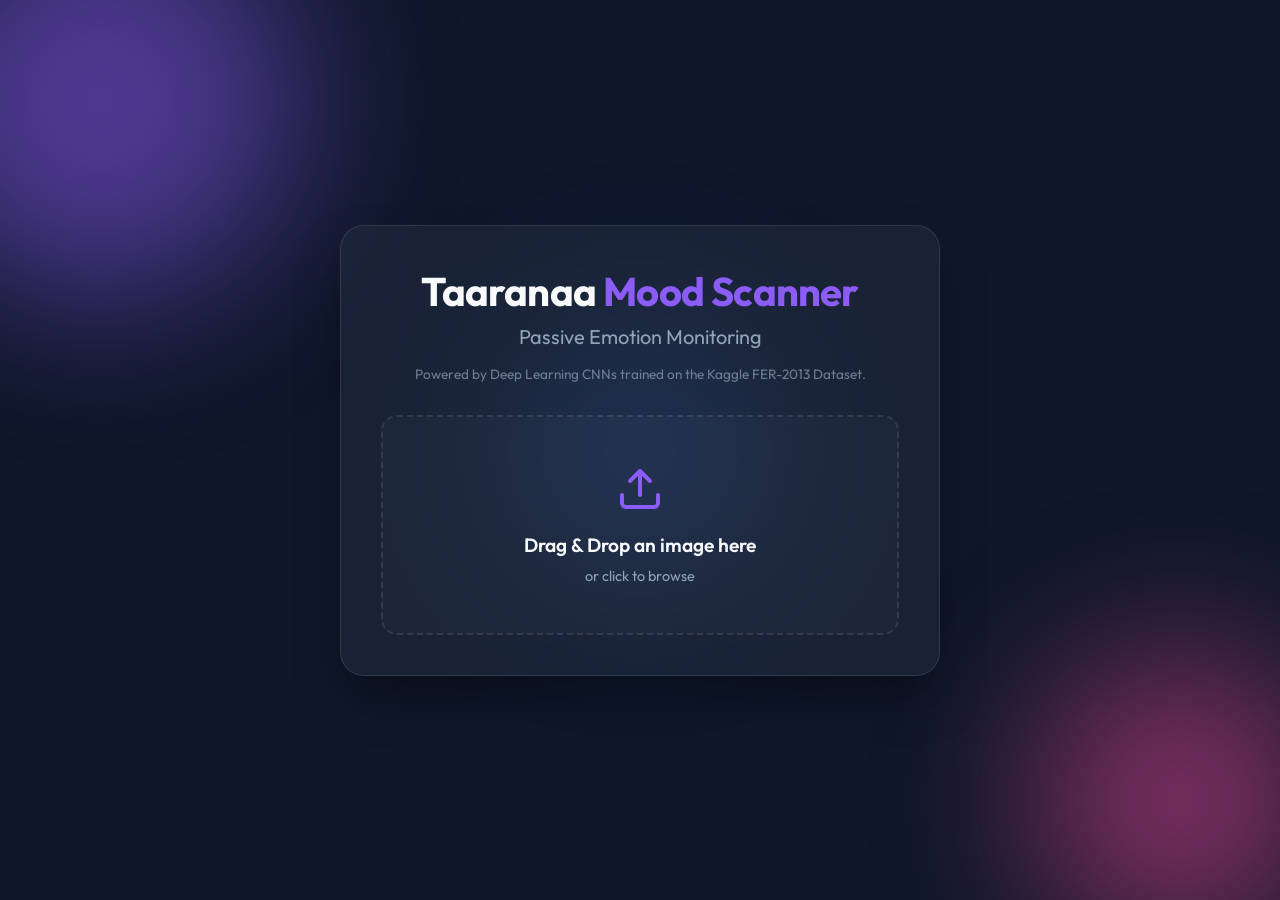
==== static/index.html @ fa47b101 "FIRST commit" ====
<!DOCTYPE html>
<html lang="en">
<head>
    <meta charset="UTF-8">
    <meta name="viewport" content="width=device-width, initial-scale=1.0">
    <title>Taaranaa Mood Scanner</title>
    <link href="https://fonts.googleapis.com/css2?family=Outfit:wght@300;400;600;700&display=swap" rel="stylesheet">
    <link rel="stylesheet" href="styles.css">
</head>
<body>
    <div class="background-orbs">
        <div class="orb orb-1"></div>
        <div class="orb orb-2"></div>
        <div class="orb orb-3"></div>
    </div>

    <div class="container glass-panel">
        <header>
            <h1>Taaranaa <span>Mood Scanner</span></h1>
            <p class="subtitle">Passive Emotion Monitoring</p>
            <p class="caption">Powered by Deep Learning CNNs trained on the Kaggle FER-2013 Dataset.</p>
        </header>

        <main>
            <div class="upload-zone" id="uploadZone">
                <input type="file" id="fileInput" accept="image/jpeg, image/png, image/jpg" hidden>
                <div class="upload-content">
                    <svg xmlns="http://www.w3.org/2000/svg" width="48" height="48" viewBox="0 0 24 24" fill="none" stroke="currentColor" stroke-width="2" stroke-linecap="round" stroke-linejoin="round" class="upload-icon"><path d="M21 15v4a2 2 0 0 1-2 2H5a2 2 0 0 1-2-2v-4"></path><polyline points="17 8 12 3 7 8"></polyline><line x1="12" y1="3" x2="12" y2="15"></line></svg>
                    <p>Drag & Drop an image here</p>
                    <span>or click to browse</span>
                </div>
                <img id="imagePreview" class="image-preview hidden" alt="Preview">
            </div>

            <div class="loader hidden" id="loader">
                <div class="spinner"></div>
                <p>Analyzing emotion...</p>
            </div>

            <div class="result-container hidden" id="resultContainer">
                <h2>Detected Emotion:</h2>
                <div class="emotion-badge" id="emotionBadge">Unknown</div>
                
                <button class="toggle-btn" id="toggleBreakdownBtn">View Breakdown</button>
                
                <div class="breakdown-container hidden" id="breakdownContainer">
                    <div class="chart-wrapper" id="chartWrapper">
                        <!-- Bars injected by JS -->
                    </div>
                </div>
            </div>
            
            <div class="error-container hidden" id="errorContainer">
                <p id="errorMessage"></p>
            </div>
        </main>
    </div>

    <script src="script.js"></script>
</body>
</html>
---- static/styles.css ----
:root {
    --primary: #8b5cf6;
    --primary-hover: #7c3aed;
    --bg-color: #0f172a;
    --panel-bg: rgba(30, 41, 59, 0.7);
    --text-main: #f8fafc;
    --text-muted: #94a3b8;
    --border-color: rgba(255, 255, 255, 0.1);
    --success: #10b981;
    --danger: #ef4444;
}

* {
    box-sizing: border-box;
    margin: 0;
    padding: 0;
    font-family: 'Outfit', sans-serif;
}

body {
    background-color: var(--bg-color);
    color: var(--text-main);
    min-height: 100vh;
    display: flex;
    justify-content: center;
    align-items: center;
    overflow-x: hidden;
    position: relative;
}

/* Background Animations */
.background-orbs {
    position: fixed;
    top: 0; left: 0; width: 100vw; height: 100vh;
    z-index: -1;
    overflow: hidden;
}

.orb {
    position: absolute;
    border-radius: 50%;
    filter: blur(80px);
    opacity: 0.5;
    animation: float 20s infinite ease-in-out alternate;
}

.orb-1 {
    width: 400px; height: 400px;
    background: #8b5cf6;
    top: -100px; left: -100px;
}

.orb-2 {
    width: 300px; height: 300px;
    background: #ec4899;
    bottom: -50px; right: -50px;
    animation-delay: -5s;
}

.orb-3 {
    width: 250px; height: 250px;
    background: #3b82f6;
    top: 50%; left: 50%;
    transform: translate(-50%, -50%);
    animation-delay: -10s;
}

@keyframes float {
    0% { transform: translate(0, 0) scale(1); }
    100% { transform: translate(50px, 50px) scale(1.1); }
}

/* Glass Panel */
.container {
    width: 90%;
    max-width: 600px;
    margin: 2rem;
    padding: 2.5rem;
    border-radius: 24px;
    background: var(--panel-bg);
    backdrop-filter: blur(16px);
    -webkit-backdrop-filter: blur(16px);
    border: 1px solid var(--border-color);
    box-shadow: 0 25px 50px -12px rgba(0, 0, 0, 0.5);
    z-index: 10;
}

header {
    text-align: center;
    margin-bottom: 2rem;
}

h1 {
    font-size: 2.5rem;
    font-weight: 700;
    margin-bottom: 0.5rem;
    letter-spacing: -0.02em;
}

h1 span {
    color: var(--primary);
}

.subtitle {
    font-size: 1.25rem;
    color: var(--text-muted);
    margin-bottom: 1rem;
}

.caption {
    font-size: 0.85rem;
    color: var(--text-muted);
    opacity: 0.7;
}

/* Upload Zone */
.upload-zone {
    border: 2px dashed var(--border-color);
    border-radius: 16px;
    padding: 3rem 2rem;
    text-align: center;
    cursor: pointer;
    transition: all 0.3s ease;
    position: relative;
    overflow: hidden;
    background: rgba(255, 255, 255, 0.02);
}

.upload-zone:hover {
    border-color: var(--primary);
    background: rgba(139, 92, 246, 0.05);
}

.upload-zone.dragover {
    border-color: var(--primary);
    background: rgba(139, 92, 246, 0.1);
    transform: scale(1.02);
}

.upload-icon {
    color: var(--primary);
    margin-bottom: 1rem;
}

.upload-content p {
    font-size: 1.2rem;
    font-weight: 600;
    margin-bottom: 0.5rem;
}

.upload-content span {
    font-size: 0.9rem;
    color: var(--text-muted);
}

.image-preview {
    max-width: 100%;
    max-height: 300px;
    border-radius: 12px;
    display: block;
    margin: 0 auto;
    object-fit: cover;
    box-shadow: 0 10px 25px rgba(0,0,0,0.3);
}

/* Loader */
.loader {
    text-align: center;
    margin: 2rem 0;
}

.spinner {
    width: 40px;
    height: 40px;
    margin: 0 auto 1rem;
    border: 4px solid rgba(139, 92, 246, 0.2);
    border-top-color: var(--primary);
    border-radius: 50%;
    animation: spin 1s linear infinite;
}

@keyframes spin {
    to { transform: rotate(360deg); }
}

/* Results */
.result-container {
    text-align: center;
    margin-top: 2rem;
    animation: fadeIn 0.5s ease;
}

@keyframes fadeIn {
    from { opacity: 0; transform: translateY(10px); }
    to { opacity: 1; transform: translateY(0); }
}

.result-container h2 {
    font-size: 1.2rem;
    color: var(--text-muted);
    margin-bottom: 0.5rem;
}

.emotion-badge {
    display: inline-block;
    background: linear-gradient(135deg, var(--primary), var(--primary-hover));
    color: white;
    padding: 0.75rem 2rem;
    border-radius: 9999px;
    font-size: 1.5rem;
    font-weight: 700;
    box-shadow: 0 10px 15px -3px rgba(139, 92, 246, 0.3);
    margin-bottom: 1.5rem;
}

.toggle-btn {
    background: transparent;
    border: 1px solid var(--border-color);
    color: var(--text-main);
    padding: 0.5rem 1rem;
    border-radius: 8px;
    cursor: pointer;
    font-weight: 600;
    transition: all 0.2s;
}

.toggle-btn:hover {
    background: rgba(255,255,255,0.05);
}

.breakdown-container {
    margin-top: 1.5rem;
    padding: 1.5rem;
    background: rgba(0,0,0,0.2);
    border-radius: 12px;
}

.chart-row {
    display: flex;
    align-items: center;
    margin-bottom: 0.75rem;
}

.chart-label {
    width: 80px;
    text-align: right;
    padding-right: 1rem;
    font-size: 0.85rem;
    color: var(--text-muted);
    text-transform: capitalize;
}

.chart-bar-container {
    flex: 1;
    height: 8px;
    background: rgba(255,255,255,0.05);
    border-radius: 4px;
    overflow: hidden;
}

.chart-bar {
    height: 100%;
    background: var(--primary);
    border-radius: 4px;
    transition: width 1s cubic-bezier(0.4, 0, 0.2, 1);
    width: 0%;
}

.chart-value {
    width: 50px;
    text-align: right;
    font-size: 0.8rem;
    font-weight: 600;
}

.error-container {
    background: rgba(239, 68, 68, 0.1);
    border: 1px solid rgba(239, 68, 68, 0.3);
    color: var(--danger);
    padding: 1rem;
    border-radius: 8px;
    margin-top: 1rem;
    text-align: center;
}

.hidden {
    display: none !important;
}
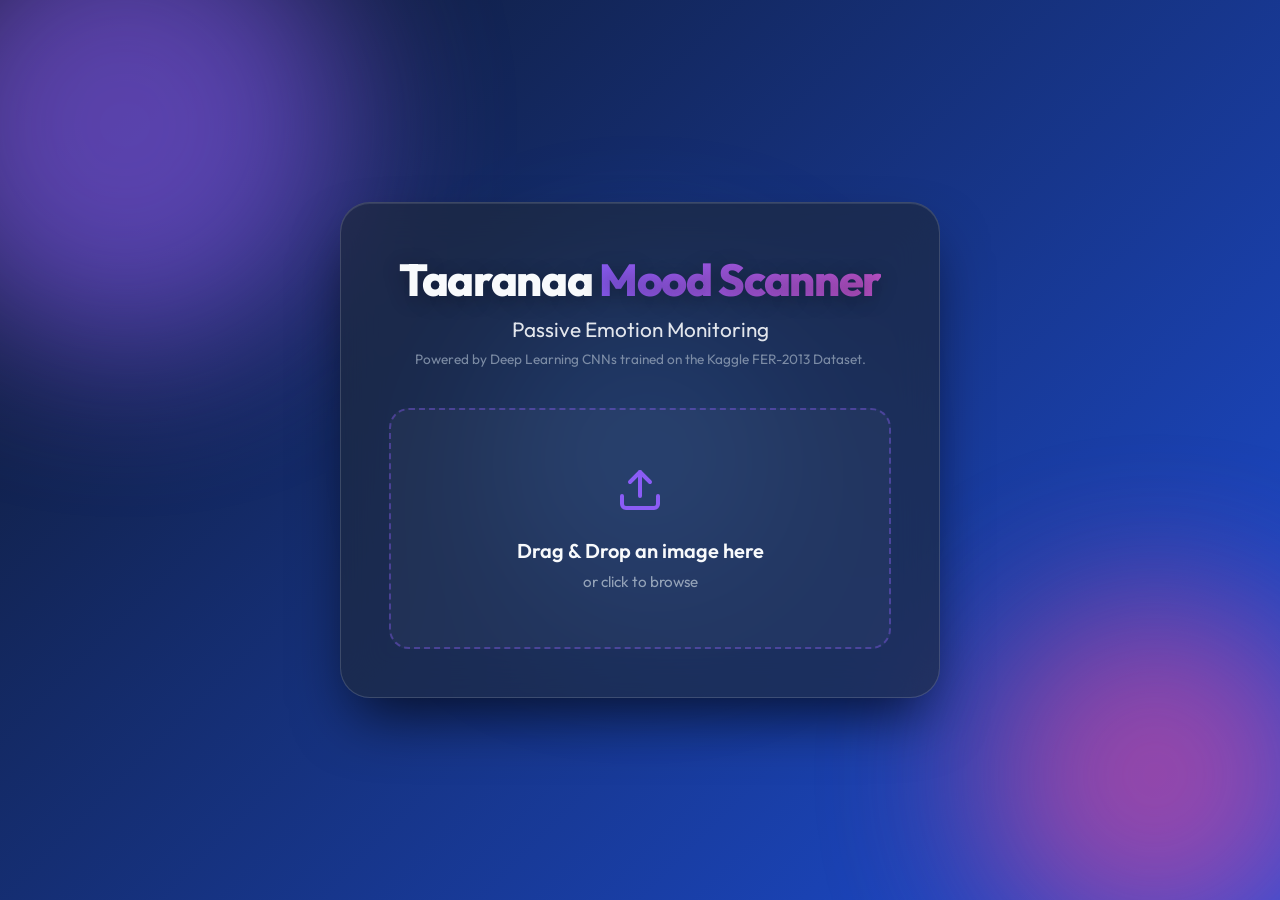
==== commit 19fc7c87: "Migrate to FastAPI with fully animated premium UI" ====
--- a/static/index.html
+++ b/static/index.html
@@ -38,10 +38,10 @@
             </div>
 
             <div class="result-container hidden" id="resultContainer">
-                <h2>Detected Emotion:</h2>
+                <h2>Detected Emotion</h2>
                 <div class="emotion-badge" id="emotionBadge">Unknown</div>
-                
-                <button class="toggle-btn" id="toggleBreakdownBtn">View Breakdown</button>
+                <br>
+                <button class="toggle-btn" id="toggleBreakdownBtn"><span>View Breakdown</span></button>
                 
                 <div class="breakdown-container hidden" id="breakdownContainer">
                     <div class="chart-wrapper" id="chartWrapper">
--- a/static/styles.css
+++ b/static/styles.css
@@ -1,11 +1,13 @@
 :root {
     --primary: #8b5cf6;
     --primary-hover: #7c3aed;
+    --secondary: #3b82f6;
+    --accent: #ec4899;
     --bg-color: #0f172a;
-    --panel-bg: rgba(30, 41, 59, 0.7);
+    --panel-bg: rgba(30, 41, 59, 0.65);
     --text-main: #f8fafc;
     --text-muted: #94a3b8;
-    --border-color: rgba(255, 255, 255, 0.1);
+    --border-color: rgba(255, 255, 255, 0.15);
     --success: #10b981;
     --danger: #ef4444;
 }
@@ -26,6 +28,16 @@
     align-items: center;
     overflow-x: hidden;
     position: relative;
+    /* Continuous background gradient animation */
+    background: linear-gradient(-45deg, #0f172a, #4c1d95, #1e1b4b, #1d4ed8, #0f172a);
+    background-size: 400% 400%;
+    animation: gradientBG 8s ease infinite;
+}
+
+@keyframes gradientBG {
+    0% { background-position: 0% 50%; }
+    50% { background-position: 100% 50%; }
+    100% { background-position: 0% 50%; }
 }
 
 /* Background Animations */
@@ -34,40 +46,45 @@
     top: 0; left: 0; width: 100vw; height: 100vh;
     z-index: -1;
     overflow: hidden;
+    pointer-events: none;
 }
 
 .orb {
     position: absolute;
     border-radius: 50%;
     filter: blur(80px);
-    opacity: 0.5;
+    opacity: 0.6;
     animation: float 20s infinite ease-in-out alternate;
 }
 
 .orb-1 {
-    width: 400px; height: 400px;
-    background: #8b5cf6;
+    width: 450px; height: 450px;
+    background: var(--primary);
     top: -100px; left: -100px;
 }
 
 .orb-2 {
-    width: 300px; height: 300px;
-    background: #ec4899;
+    width: 350px; height: 350px;
+    background: var(--accent);
     bottom: -50px; right: -50px;
     animation-delay: -5s;
+    animation-duration: 25s;
 }
 
 .orb-3 {
-    width: 250px; height: 250px;
-    background: #3b82f6;
+    width: 300px; height: 300px;
+    background: var(--secondary);
     top: 50%; left: 50%;
     transform: translate(-50%, -50%);
     animation-delay: -10s;
+    animation-duration: 18s;
 }
 
 @keyframes float {
-    0% { transform: translate(0, 0) scale(1); }
-    100% { transform: translate(50px, 50px) scale(1.1); }
+    0% { transform: translate(0, 0) scale(1) rotate(0deg); }
+    33% { transform: translate(50px, -50px) scale(1.1) rotate(10deg); }
+    66% { transform: translate(-30px, 40px) scale(0.9) rotate(-10deg); }
+    100% { transform: translate(40px, 60px) scale(1.15) rotate(5deg); }
 }
 
 /* Glass Panel */
@@ -75,212 +92,338 @@
     width: 90%;
     max-width: 600px;
     margin: 2rem;
-    padding: 2.5rem;
-    border-radius: 24px;
+    padding: 3rem;
+    border-radius: 30px;
     background: var(--panel-bg);
-    backdrop-filter: blur(16px);
-    -webkit-backdrop-filter: blur(16px);
+    backdrop-filter: blur(20px);
+    -webkit-backdrop-filter: blur(20px);
     border: 1px solid var(--border-color);
-    box-shadow: 0 25px 50px -12px rgba(0, 0, 0, 0.5);
+    box-shadow: 0 30px 60px -15px rgba(0, 0, 0, 0.7), inset 0 1px 0 rgba(255,255,255,0.1);
     z-index: 10;
+    transform: translateY(0);
+    animation: slideUp 0.8s cubic-bezier(0.16, 1, 0.3, 1) forwards;
+}
+
+@keyframes slideUp {
+    from { opacity: 0; transform: translateY(40px); }
+    to { opacity: 1; transform: translateY(0); }
 }
 
 header {
     text-align: center;
-    margin-bottom: 2rem;
+    margin-bottom: 2.5rem;
 }
 
 h1 {
-    font-size: 2.5rem;
-    font-weight: 700;
+    font-size: 2.8rem;
+    font-weight: 800;
     margin-bottom: 0.5rem;
-    letter-spacing: -0.02em;
+    letter-spacing: -0.03em;
+    text-shadow: 0 4px 20px rgba(0,0,0,0.3);
 }
 
 h1 span {
-    color: var(--primary);
+    background: linear-gradient(to right, var(--primary), var(--accent));
+    -webkit-background-clip: text;
+    -webkit-text-fill-color: transparent;
+    animation: shimmer 3s infinite linear;
+    background-size: 200% auto;
+}
+
+@keyframes shimmer {
+    to { background-position: 200% center; }
 }
 
 .subtitle {
-    font-size: 1.25rem;
-    color: var(--text-muted);
-    margin-bottom: 1rem;
+    font-size: 1.3rem;
+    color: var(--text-main);
+    opacity: 0.9;
+    margin-bottom: 0.5rem;
 }
 
 .caption {
     font-size: 0.85rem;
     color: var(--text-muted);
-    opacity: 0.7;
+    opacity: 0.8;
 }
 
 /* Upload Zone */
 .upload-zone {
-    border: 2px dashed var(--border-color);
-    border-radius: 16px;
-    padding: 3rem 2rem;
+    border: 2px dashed rgba(139, 92, 246, 0.4);
+    border-radius: 20px;
+    padding: 3.5rem 2rem;
     text-align: center;
     cursor: pointer;
-    transition: all 0.3s ease;
+    transition: all 0.4s cubic-bezier(0.4, 0, 0.2, 1);
     position: relative;
     overflow: hidden;
-    background: rgba(255, 255, 255, 0.02);
+    background: rgba(255, 255, 255, 0.03);
 }
 
 .upload-zone:hover {
     border-color: var(--primary);
-    background: rgba(139, 92, 246, 0.05);
+    background: rgba(139, 92, 246, 0.08);
+    transform: translateY(-4px);
+    box-shadow: 0 10px 25px rgba(139, 92, 246, 0.2);
 }
 
 .upload-zone.dragover {
-    border-color: var(--primary);
-    background: rgba(139, 92, 246, 0.1);
-    transform: scale(1.02);
+    border-color: var(--accent);
+    background: rgba(236, 72, 153, 0.1);
+    transform: scale(1.03) translateY(-4px);
+    box-shadow: 0 15px 30px rgba(236, 72, 153, 0.3);
 }
 
 .upload-icon {
     color: var(--primary);
-    margin-bottom: 1rem;
+    margin-bottom: 1.2rem;
+    transition: transform 0.4s ease;
+}
+
+.upload-zone:hover .upload-icon {
+    transform: translateY(-5px) scale(1.1);
+    color: var(--accent);
 }
 
 .upload-content p {
-    font-size: 1.2rem;
+    font-size: 1.25rem;
     font-weight: 600;
     margin-bottom: 0.5rem;
 }
 
 .upload-content span {
-    font-size: 0.9rem;
+    font-size: 0.95rem;
     color: var(--text-muted);
 }
 
 .image-preview {
     max-width: 100%;
-    max-height: 300px;
-    border-radius: 12px;
+    max-height: 350px;
+    border-radius: 16px;
     display: block;
     margin: 0 auto;
     object-fit: cover;
-    box-shadow: 0 10px 25px rgba(0,0,0,0.3);
+    box-shadow: 0 15px 35px rgba(0,0,0,0.4);
+    transition: all 0.5s cubic-bezier(0.16, 1, 0.3, 1);
+    transform: scale(0.95);
+    opacity: 0;
+}
+
+.image-preview.loaded {
+    transform: scale(1);
+    opacity: 1;
+}
+
+.image-preview:hover {
+    transform: scale(1.02) translateY(-5px);
+    box-shadow: 0 20px 40px rgba(0,0,0,0.5), 0 0 20px rgba(139, 92, 246, 0.3);
 }
 
 /* Loader */
 .loader {
     text-align: center;
-    margin: 2rem 0;
+    margin: 3rem 0;
+    animation: fadeIn 0.3s ease;
 }
 
 .spinner {
-    width: 40px;
-    height: 40px;
-    margin: 0 auto 1rem;
-    border: 4px solid rgba(139, 92, 246, 0.2);
+    width: 50px;
+    height: 50px;
+    margin: 0 auto 1.5rem;
+    border: 4px solid rgba(139, 92, 246, 0.1);
     border-top-color: var(--primary);
+    border-left-color: var(--accent);
     border-radius: 50%;
-    animation: spin 1s linear infinite;
+    animation: spin 1s cubic-bezier(0.68, -0.55, 0.265, 1.55) infinite;
 }
 
 @keyframes spin {
-    to { transform: rotate(360deg); }
+    0% { transform: rotate(0deg); }
+    100% { transform: rotate(360deg); }
 }
 
 /* Results */
 .result-container {
     text-align: center;
-    margin-top: 2rem;
-    animation: fadeIn 0.5s ease;
-}
-
-@keyframes fadeIn {
-    from { opacity: 0; transform: translateY(10px); }
-    to { opacity: 1; transform: translateY(0); }
+    margin-top: 2.5rem;
+    animation: popIn 0.6s cubic-bezier(0.16, 1, 0.3, 1) forwards;
+    opacity: 0;
+    transform: scale(0.9) translateY(20px);
+}
+
+@keyframes popIn {
+    to { opacity: 1; transform: scale(1) translateY(0); }
 }
 
 .result-container h2 {
-    font-size: 1.2rem;
+    font-size: 1.1rem;
     color: var(--text-muted);
-    margin-bottom: 0.5rem;
+    text-transform: uppercase;
+    letter-spacing: 2px;
+    margin-bottom: 1rem;
 }
 
 .emotion-badge {
     display: inline-block;
-    background: linear-gradient(135deg, var(--primary), var(--primary-hover));
+    background: linear-gradient(135deg, var(--primary), var(--accent));
     color: white;
-    padding: 0.75rem 2rem;
+    padding: 1rem 3rem;
     border-radius: 9999px;
-    font-size: 1.5rem;
-    font-weight: 700;
-    box-shadow: 0 10px 15px -3px rgba(139, 92, 246, 0.3);
-    margin-bottom: 1.5rem;
-}
-
+    font-size: 2rem;
+    font-weight: 800;
+    box-shadow: 0 15px 30px -5px rgba(139, 92, 246, 0.5);
+    margin-bottom: 2rem;
+    transition: all 0.3s cubic-bezier(0.4, 0, 0.2, 1);
+    animation: pulseGlow 2s infinite alternate;
+}
+
+@keyframes pulseGlow {
+    from { box-shadow: 0 10px 20px -5px rgba(139, 92, 246, 0.4); }
+    to { box-shadow: 0 15px 35px 5px rgba(236, 72, 153, 0.6); transform: scale(1.02); }
+}
+
+.emotion-badge:hover {
+    transform: scale(1.05) translateY(-3px) !important; /* Override pulse scale */
+}
+
+/* Dynamic Buttons */
 .toggle-btn {
-    background: transparent;
+    background: rgba(255,255,255,0.05);
     border: 1px solid var(--border-color);
     color: var(--text-main);
-    padding: 0.5rem 1rem;
-    border-radius: 8px;
+    padding: 0.8rem 1.5rem;
+    border-radius: 12px;
     cursor: pointer;
     font-weight: 600;
-    transition: all 0.2s;
+    font-size: 1rem;
+    transition: all 0.3s cubic-bezier(0.4, 0, 0.2, 1);
+    position: relative;
+    overflow: hidden;
+}
+
+.toggle-btn::before {
+    content: '';
+    position: absolute;
+    top: 50%; left: 50%;
+    width: 0; height: 0;
+    background: rgba(139, 92, 246, 0.2);
+    border-radius: 50%;
+    transform: translate(-50%, -50%);
+    transition: width 0.6s ease, height 0.6s ease;
 }
 
 .toggle-btn:hover {
-    background: rgba(255,255,255,0.05);
-}
-
+    background: rgba(255,255,255,0.1);
+    border-color: var(--primary);
+    transform: translateY(-2px);
+    box-shadow: 0 5px 15px rgba(139, 92, 246, 0.2);
+}
+
+.toggle-btn:hover::before {
+    width: 300px; height: 300px;
+}
+
+.toggle-btn span {
+    position: relative;
+    z-index: 1;
+}
+
+/* Breakdown Chart Animations */
 .breakdown-container {
-    margin-top: 1.5rem;
-    padding: 1.5rem;
-    background: rgba(0,0,0,0.2);
-    border-radius: 12px;
+    margin-top: 2rem;
+    padding: 2rem;
+    background: rgba(0,0,0,0.25);
+    border-radius: 16px;
+    border: 1px solid rgba(255,255,255,0.05);
+    transform-origin: top;
+    transition: all 0.4s cubic-bezier(0.16, 1, 0.3, 1);
+}
+
+.breakdown-container.hidden {
+    display: none !important;
 }
 
 .chart-row {
     display: flex;
     align-items: center;
-    margin-bottom: 0.75rem;
+    margin-bottom: 1.2rem;
+    opacity: 0;
+    transform: translateX(-10px);
+    animation: slideRight 0.5s ease forwards;
+}
+
+@keyframes slideRight {
+    to { opacity: 1; transform: translateX(0); }
 }
 
 .chart-label {
-    width: 80px;
+    width: 90px;
     text-align: right;
-    padding-right: 1rem;
-    font-size: 0.85rem;
+    padding-right: 1.2rem;
+    font-size: 0.95rem;
+    font-weight: 500;
     color: var(--text-muted);
     text-transform: capitalize;
 }
 
 .chart-bar-container {
     flex: 1;
-    height: 8px;
+    height: 12px;
     background: rgba(255,255,255,0.05);
-    border-radius: 4px;
+    border-radius: 6px;
     overflow: hidden;
+    position: relative;
 }
 
 .chart-bar {
     height: 100%;
-    background: var(--primary);
-    border-radius: 4px;
-    transition: width 1s cubic-bezier(0.4, 0, 0.2, 1);
+    background: linear-gradient(90deg, var(--primary), var(--accent));
+    border-radius: 6px;
+    transition: width 1.2s cubic-bezier(0.2, 0.8, 0.2, 1);
     width: 0%;
+    position: relative;
+    overflow: hidden;
+}
+
+/* Shiny reflection on the bar */
+.chart-bar::after {
+    content: '';
+    position: absolute;
+    top: 0; left: 0;
+    width: 100%; height: 100%;
+    background: linear-gradient(90deg, transparent, rgba(255,255,255,0.4), transparent);
+    animation: shine 2s infinite;
+}
+
+@keyframes shine {
+    0% { transform: translateX(-100%); }
+    100% { transform: translateX(100%); }
 }
 
 .chart-value {
-    width: 50px;
+    width: 60px;
     text-align: right;
-    font-size: 0.8rem;
-    font-weight: 600;
+    font-size: 0.9rem;
+    font-weight: 700;
+    color: var(--text-main);
 }
 
 .error-container {
     background: rgba(239, 68, 68, 0.1);
-    border: 1px solid rgba(239, 68, 68, 0.3);
-    color: var(--danger);
-    padding: 1rem;
-    border-radius: 8px;
-    margin-top: 1rem;
+    border: 1px solid rgba(239, 68, 68, 0.4);
+    color: #fca5a5;
+    padding: 1.5rem;
+    border-radius: 12px;
+    margin-top: 1.5rem;
     text-align: center;
+    animation: shake 0.5s cubic-bezier(.36,.07,.19,.97) both;
+}
+
+@keyframes shake {
+    10%, 90% { transform: translate3d(-1px, 0, 0); }
+    20%, 80% { transform: translate3d(2px, 0, 0); }
+    30%, 50%, 70% { transform: translate3d(-4px, 0, 0); }
+    40%, 60% { transform: translate3d(4px, 0, 0); }
 }
 
 .hidden {
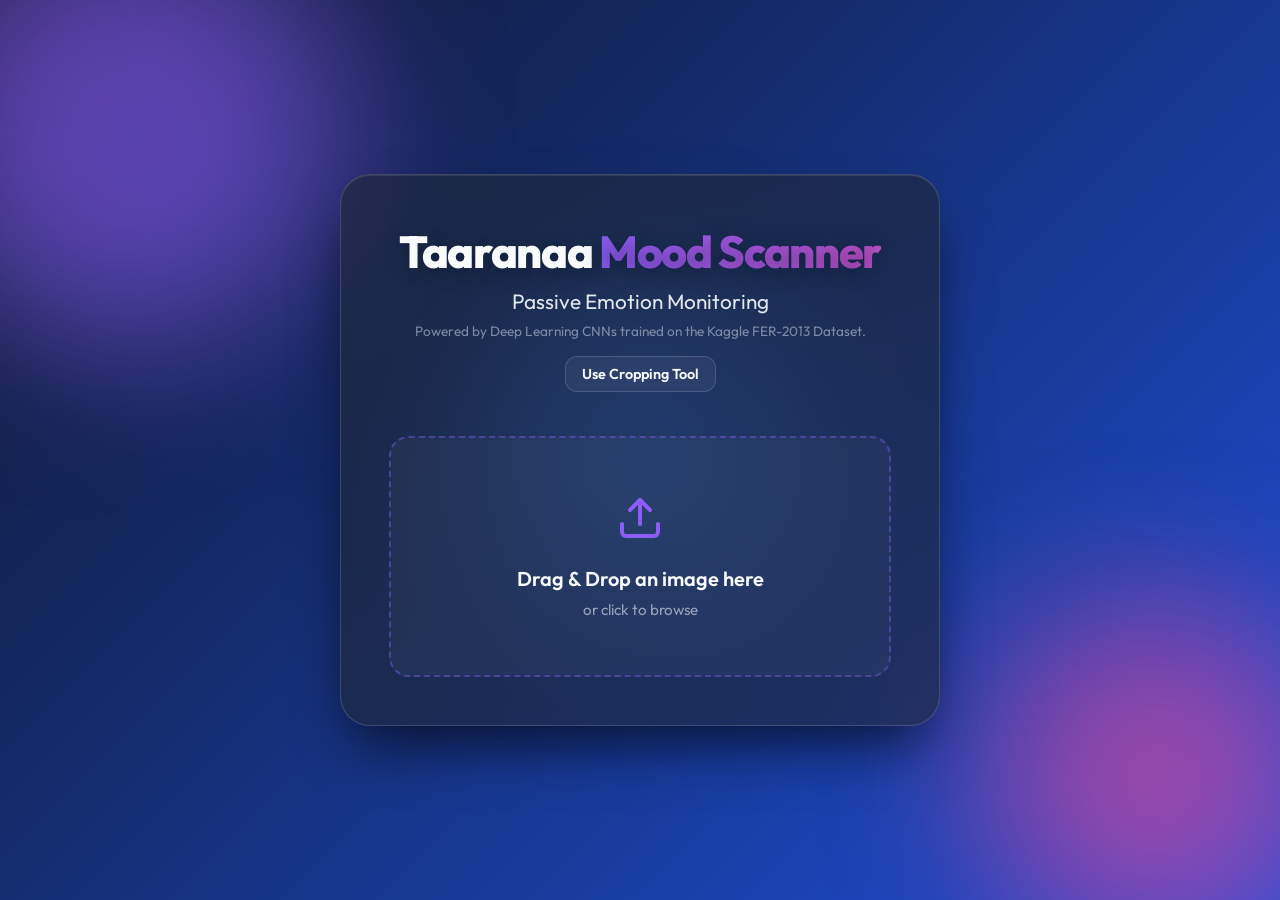
==== commit 8d918087: "added crop tool" ====
--- a/static/index.html
+++ b/static/index.html
@@ -19,6 +19,7 @@
             <h1>Taaranaa <span>Mood Scanner</span></h1>
             <p class="subtitle">Passive Emotion Monitoring</p>
             <p class="caption">Powered by Deep Learning CNNs trained on the Kaggle FER-2013 Dataset.</p>
+            <a href="crop.html" class="toggle-btn" style="display: inline-block; margin-top: 1rem; text-decoration: none; padding: 0.5rem 1rem; font-size: 0.9rem;"><span>Use Cropping Tool</span></a>
         </header>
 
         <main>
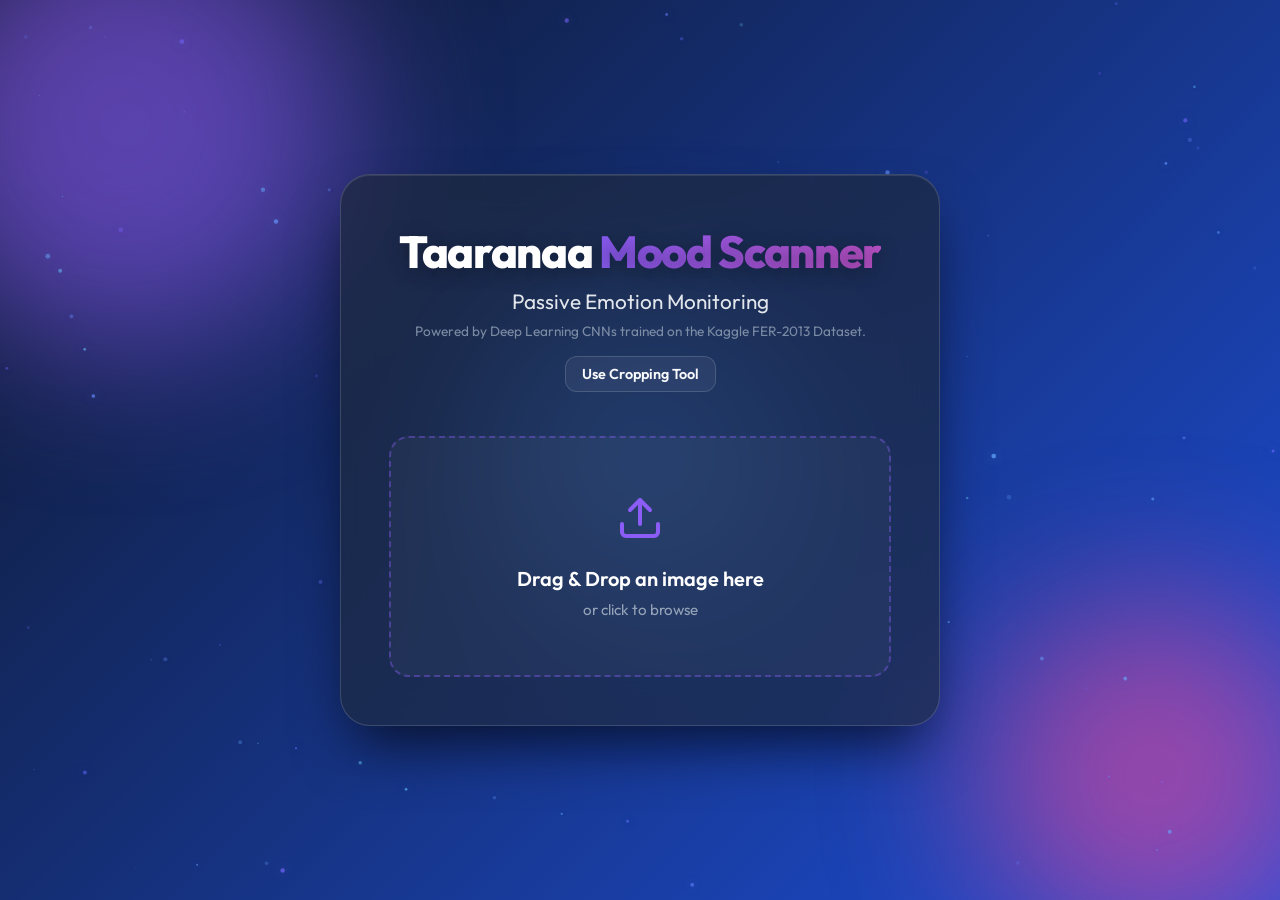
==== commit 32964e02: "Add floating antigravity background animation to UI" ====
--- a/static/index.html
+++ b/static/index.html
@@ -8,6 +8,7 @@
     <link rel="stylesheet" href="styles.css">
 </head>
 <body>
+    <canvas id="antigravity-canvas"></canvas>
     <div class="background-orbs">
         <div class="orb orb-1"></div>
         <div class="orb orb-2"></div>
--- a/static/styles.css
+++ b/static/styles.css
@@ -429,3 +429,21 @@
 .hidden {
     display: none !important;
 }
+
+body {
+    background-color: #09090b !important;
+    color: #ffffff;
+}
+#antigravity-canvas {
+    position: fixed;
+    top: 0;
+    left: 0;
+    width: 100vw;
+    height: 100vh;
+    z-index: 0;
+    pointer-events: none;
+}
+.container, .main-content-wrapper {
+    position: relative;
+    z-index: 1;
+}
